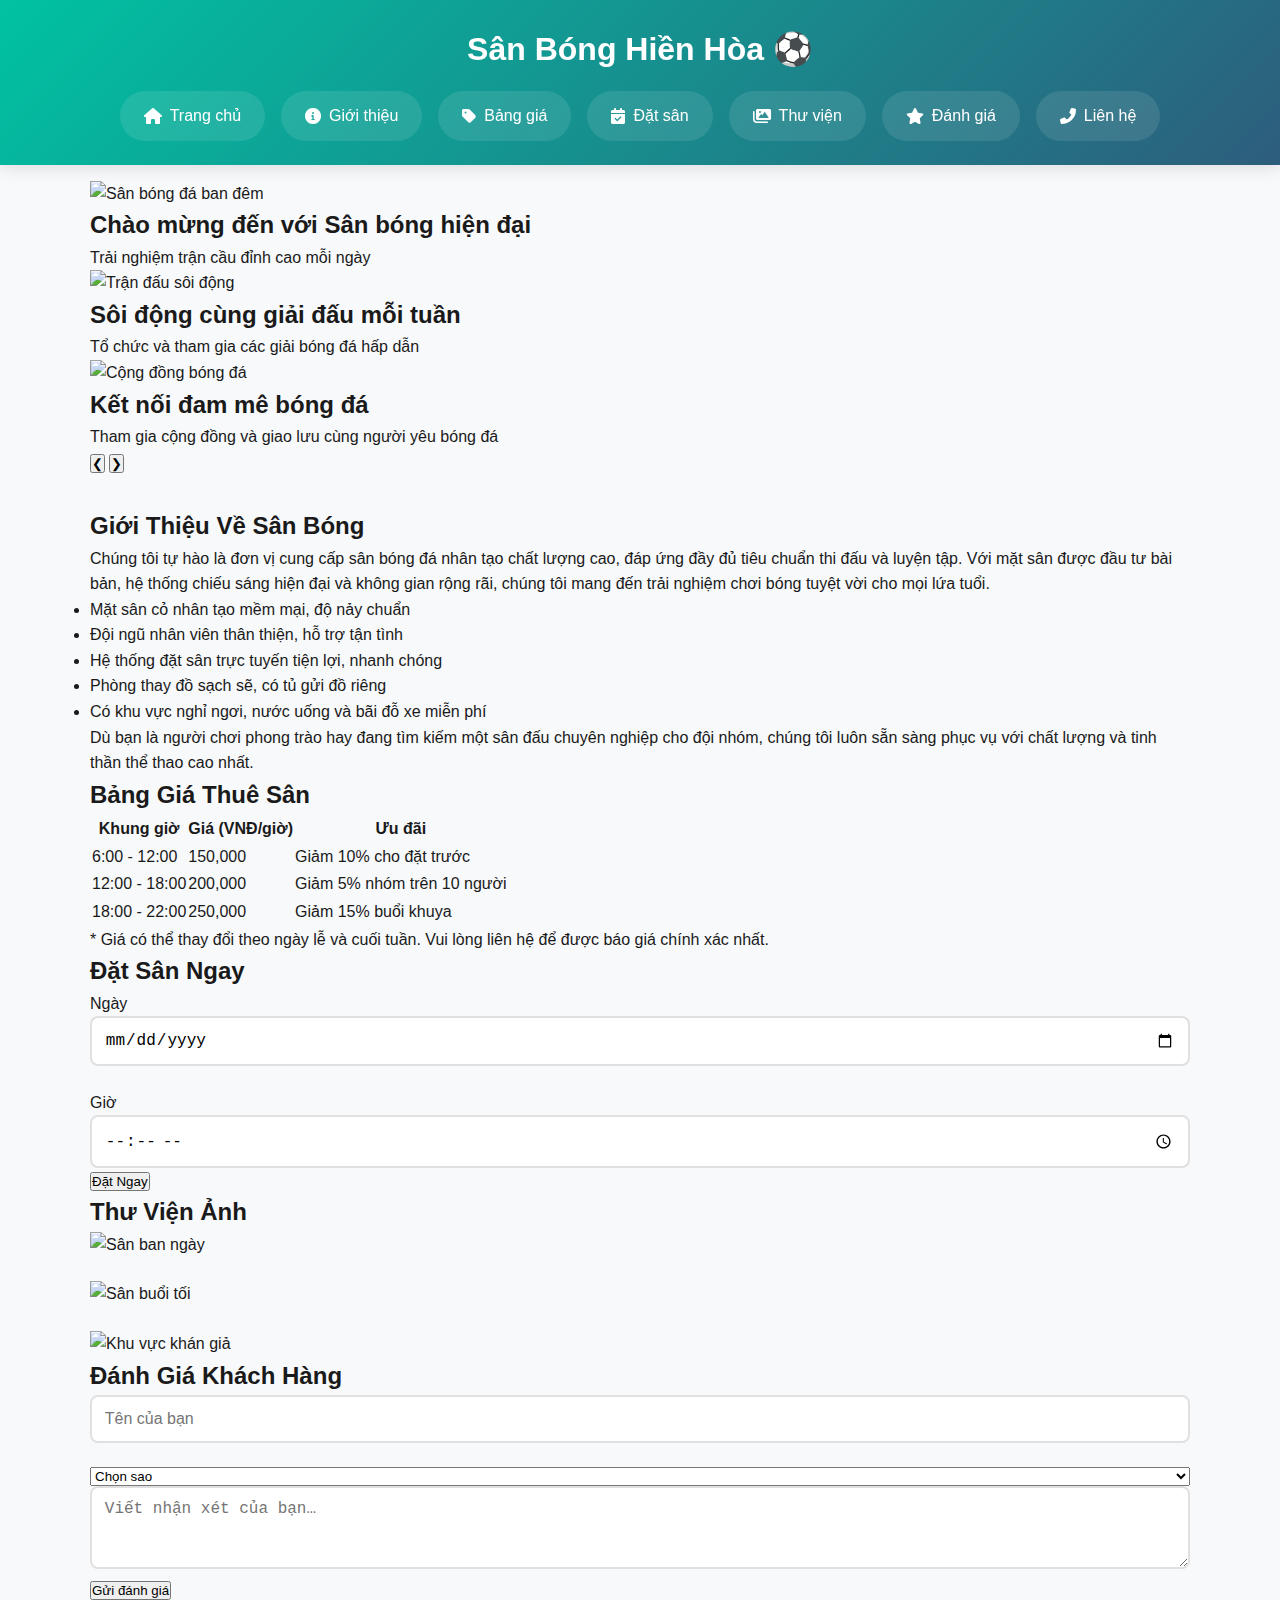
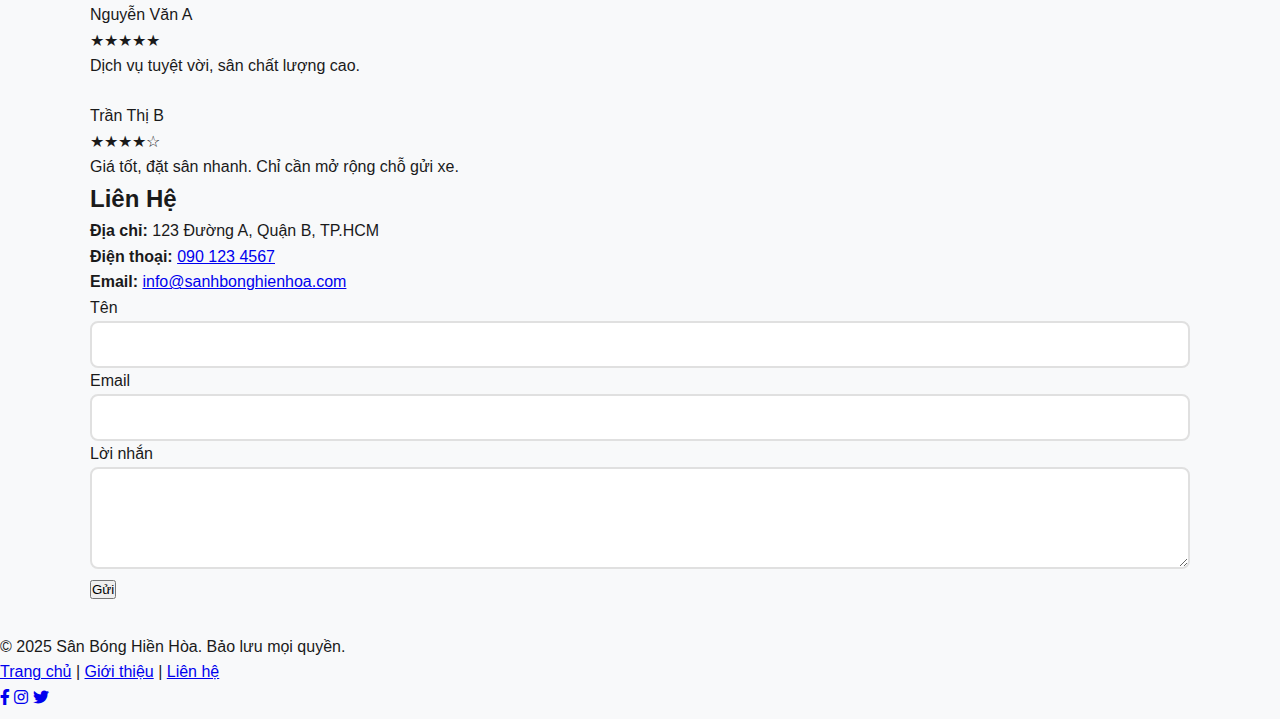
==== index.html @ 739fbe8d "update code" ====
<!DOCTYPE html>
<html lang="vi">
  <head>
    <meta charset="UTF-8" />
    <meta name="viewport" content="width=device-width, initial-scale=1.0" />
    <title>Sân Bóng Hiền Hòa</title>
    <link
      rel="stylesheet"
      href="https://cdnjs.cloudflare.com/ajax/libs/font-awesome/6.0.0/css/all.min.css"
    />
    <link rel="stylesheet" href="./styles.css" />
    <!-- Tailwind CSS CDN -->
    <script src="https://cdn.tailwindcss.com"></script>
  </head>
  <body>
    <header class="header">
      <div class="container-custom">
        <h1>Sân Bóng Hiền Hòa ⚽</h1>
        <nav class="nav">
          <a href="#home"><i class="fas fa-home"></i> Trang chủ</a>
          <a href="#about"><i class="fas fa-info-circle"></i> Giới thiệu</a>
          <a href="#pricing"><i class="fas fa-tag"></i> Bảng giá</a>
          <a href="#booking"><i class="fas fa-calendar-check"></i> Đặt sân</a>
          <a href="#gallery"><i class="fas fa-images"></i> Thư viện</a>
          <a href="#reviews"><i class="fas fa-star"></i> Đánh giá</a>
          <a href="#contact"><i class="fas fa-phone-alt"></i> Liên hệ</a>
        </nav>
      </div>
    </header>

    <section
      id="hero-slider"
      class="relative h-72 md:h-96 overflow-hidden rounded-lg"
      style="max-width: 1100px; margin: auto; margin-top: 1rem !important"
    >
      <!-- Danh sách slide -->
      <div
        class="slides-container h-full w-full flex transition-transform duration-500 ease-in-out"
      >
        <!-- Slide 1 -->
        <div class="slide relative min-w-full h-full">
          <img
            src="https://t3.ftcdn.net/jpg/00/78/12/16/360_F_78121633_GZRgzDMeMLD6dgDk1KwDtu6Du0qwUarb.jpg"
            alt="Sân bóng đá ban đêm"
            class="w-full h-full object-cover"
          />
          <div
            class="absolute inset-0 bg-black bg-opacity-50 flex items-center justify-center"
          >
            <div class="text-center text-white px-4">
              <h2 class="text-3xl md:text-5xl font-extrabold mb-2">
                Chào mừng đến với Sân bóng hiện đại
              </h2>
              <p class="text-md md:text-lg">
                Trải nghiệm trận cầu đỉnh cao mỗi ngày
              </p>
            </div>
          </div>
        </div>

        <!-- Slide 2 -->
        <div class="slide relative min-w-full h-full">
          <img
            src="https://t4.ftcdn.net/jpg/03/05/55/69/360_F_305556926_2QKGFHJ0AmtNsexJPjOgXVOOSUpy8g60.jpg"
            alt="Trận đấu sôi động"
            class="w-full h-full object-cover"
          />
          <div
            class="absolute inset-0 bg-black bg-opacity-50 flex items-center justify-center"
          >
            <div class="text-center text-white px-4">
              <h2 class="text-3xl md:text-5xl font-extrabold mb-2">
                Sôi động cùng giải đấu mỗi tuần
              </h2>
              <p class="text-md md:text-lg">
                Tổ chức và tham gia các giải bóng đá hấp dẫn
              </p>
            </div>
          </div>
        </div>

        <!-- Slide 3 -->
        <div class="slide relative min-w-full h-full">
          <img
            src="https://cdn.printnetwork.com/production/assets/themes/5966561450122033bd4456f8/imageLocker/5f175ecbe41d5c65b28737ba/blog/blog-description/1647901378358_soccer_banners.jpeg"
            alt="Cộng đồng bóng đá"
            class="w-full h-full object-cover"
          />
          <div
            class="absolute inset-0 bg-black bg-opacity-50 flex items-center justify-center"
          >
            <div class="text-center text-white px-4">
              <h2 class="text-3xl md:text-5xl font-extrabold mb-2">
                Kết nối đam mê bóng đá
              </h2>
              <p class="text-md md:text-lg">
                Tham gia cộng đồng và giao lưu cùng người yêu bóng đá
              </p>
            </div>
          </div>
        </div>
      </div>

      <!-- Navigation buttons -->
      <button
        class="absolute top-1/2 left-4 transform -translate-y-1/2 text-white text-3xl hover:text-blue-300 transition"
        id="prev-slide"
      >
        ❮
      </button>
      <button
        class="absolute top-1/2 right-4 transform -translate-y-1/2 text-white text-3xl hover:text-blue-300 transition"
        id="next-slide"
      >
        ❯
      </button>

      <!-- Pagination dots -->
      <div
        class="absolute bottom-4 left-1/2 transform -translate-x-1/2 flex space-x-2"
      >
        <div class="dot w-3 h-3 rounded-full bg-white cursor-pointer"></div>
        <div class="dot w-3 h-3 rounded-full bg-white cursor-pointer"></div>
        <div class="dot w-3 h-3 rounded-full bg-white cursor-pointer"></div>
      </div>
    </section>

    <main class="container-custom">
      <section
        id="about"
        class="bg-white shadow-lg rounded-lg p-6 md:p-10 mx-auto my-10"
      >
        <h2
          class="text-3xl md:text-4xl font-bold text-green-600 mb-4 text-center"
        >
          Giới Thiệu Về Sân Bóng
        </h2>
        <p class="text-gray-700 text-lg leading-relaxed text-justify">
          Chúng tôi tự hào là đơn vị cung cấp sân bóng đá nhân tạo chất lượng
          cao, đáp ứng đầy đủ tiêu chuẩn thi đấu và luyện tập. Với mặt sân được
          đầu tư bài bản, hệ thống chiếu sáng hiện đại và không gian rộng rãi,
          chúng tôi mang đến trải nghiệm chơi bóng tuyệt vời cho mọi lứa tuổi.
        </p>
        <ul class="list-disc list-inside text-gray-700 text-lg mt-4 space-y-2">
          <li>Mặt sân cỏ nhân tạo mềm mại, độ nảy chuẩn</li>
          <li>Đội ngũ nhân viên thân thiện, hỗ trợ tận tình</li>
          <li>Hệ thống đặt sân trực tuyến tiện lợi, nhanh chóng</li>
          <li>Phòng thay đồ sạch sẽ, có tủ gửi đồ riêng</li>
          <li>Có khu vực nghỉ ngơi, nước uống và bãi đỗ xe miễn phí</li>
        </ul>
        <p class="text-gray-700 text-lg mt-4 leading-relaxed text-justify">
          Dù bạn là người chơi phong trào hay đang tìm kiếm một sân đấu chuyên
          nghiệp cho đội nhóm, chúng tôi luôn sẵn sàng phục vụ với chất lượng và
          tinh thần thể thao cao nhất.
        </p>
      </section>

      <section
        id="pricing"
        class="bg-white shadow-lg rounded-lg p-6 md:p-10 mx-auto my-10"
      >
        <h2
          class="text-3xl md:text-4xl font-bold text-blue-600 mb-6 text-center"
        >
          Bảng Giá Thuê Sân
        </h2>
        <div class="overflow-x-auto">
          <table
            class="min-w-full table-auto border border-gray-200 rounded-lg"
          >
            <thead>
              <tr class="bg-blue-100 text-blue-800 text-lg">
                <th class="px-4 py-3 border-b border-gray-200 text-left">
                  Khung giờ
                </th>
                <th class="px-4 py-3 border-b border-gray-200 text-left">
                  Giá (VNĐ/giờ)
                </th>
                <th class="px-4 py-3 border-b border-gray-200 text-left">
                  Ưu đãi
                </th>
              </tr>
            </thead>
            <tbody class="text-gray-700 text-md">
              <tr class="hover:bg-gray-50">
                <td class="px-4 py-3 border-b">6:00 - 12:00</td>
                <td class="px-4 py-3 border-b">150,000</td>
                <td class="px-4 py-3 border-b">Giảm 10% cho đặt trước</td>
              </tr>
              <tr class="hover:bg-gray-50">
                <td class="px-4 py-3 border-b">12:00 - 18:00</td>
                <td class="px-4 py-3 border-b">200,000</td>
                <td class="px-4 py-3 border-b">Giảm 5% nhóm trên 10 người</td>
              </tr>
              <tr class="hover:bg-gray-50">
                <td class="px-4 py-3 border-b">18:00 - 22:00</td>
                <td class="px-4 py-3 border-b">250,000</td>
                <td class="px-4 py-3 border-b">Giảm 15% buổi khuya</td>
              </tr>
            </tbody>
          </table>
        </div>
        <p class="text-sm text-gray-500 mt-4 text-center">
          * Giá có thể thay đổi theo ngày lễ và cuối tuần. Vui lòng liên hệ để
          được báo giá chính xác nhất.
        </p>
      </section>

      <section
        id="booking"
        class="bg-white shadow-lg rounded-lg p-6 md:p-10 mx-auto my-10"
      >
        <h2
          class="text-3xl md:text-4xl font-bold text-green-600 mb-6 text-center"
        >
          Đặt Sân Ngay
        </h2>
        <form id="bookingForm" class="space-y-6">
          <div class="grid grid-cols-1 md:grid-cols-2 gap-6">
            <div>
              <label class="block text-gray-700 font-medium mb-2">Ngày</label>
              <input
                type="date"
                required
                class="w-full px-4 py-2 border border-gray-300 rounded-lg focus:outline-none focus:ring-2 focus:ring-green-400"
              />
            </div>
            <div>
              <label class="block text-gray-700 font-medium mb-2">Giờ</label>
              <input
                type="time"
                required
                class="w-full px-4 py-2 border border-gray-300 rounded-lg focus:outline-none focus:ring-2 focus:ring-green-400"
              />
            </div>
          </div>
          <div class="text-center">
            <button
              type="submit"
              class="bg-green-600 hover:bg-green-700 text-white font-semibold py-3 px-6 rounded-lg transition duration-300"
            >
              Đặt Ngay
            </button>
          </div>
        </form>
      </section>

      <section
        id="gallery"
        class="bg-white shadow-lg rounded-lg p-6 md:p-10 mx-auto my-10"
      >
        <h2
          class="text-3xl md:text-4xl font-bold text-green-600 mb-8 text-center"
        >
          Thư Viện Ảnh
        </h2>
        <div class="grid grid-cols-1 sm:grid-cols-2 md:grid-cols-3 gap-6">
          <div
            class="overflow-hidden rounded-lg shadow-md hover:shadow-xl transition-shadow duration-300"
          >
            <img
              src="https://images.stockcake.com/public/2/a/f/2af7f85b-5f57-4f76-83dc-75e58a7e3e7e_large/intense-soccer-play-stockcake.jpg"
              alt="Sân ban ngày"
              class="w-full h-64 object-cover hover:scale-105 transition-transform duration-300"
            />
          </div>
          <div
            class="overflow-hidden rounded-lg shadow-md hover:shadow-xl transition-shadow duration-300"
          >
            <img
              src="https://media.istockphoto.com/id/1610631888/photo/kid-playing-soccer-in-local-park.jpg?s=612x612&w=0&k=20&c=z9uQNCEJE4E-l52r9hud0Cn_-vgGXamHP0JKoFhT9yQ="
              alt="Sân buổi tối"
              class="w-full h-64 object-cover hover:scale-105 transition-transform duration-300"
            />
          </div>
          <div
            class="overflow-hidden rounded-lg shadow-md hover:shadow-xl transition-shadow duration-300"
          >
            <img
              src="https://kaptivasportsacademy.com/wp-content/uploads/2018/05/reasons-to-play-soccer.jpeg"
              alt="Khu vực khán giả"
              class="w-full h-64 object-cover hover:scale-105 transition-transform duration-300"
            />
          </div>
        </div>
      </section>

      <section
        id="reviews"
        class="bg-white shadow-lg rounded-lg p-6 md:p-10 mx-auto my-10"
      >
        <h2
          class="text-3xl md:text-4xl font-bold text-green-600 mb-8 text-center"
        >
          Đánh Giá Khách Hàng
        </h2>
        <!-- FORM THÊM ĐÁNH GIÁ MỚI -->
        <form id="newReviewForm" class="space-y-4 mb-6">
          <div class="grid grid-cols-1 md:grid-cols-2 gap-4">
            <input
              type="text"
              id="reviewerName"
              placeholder="Tên của bạn"
              required
              class="w-full px-4 py-2 border border-gray-300 rounded-lg"
            />
            <select
              id="reviewRating"
              required
              class="w-full px-4 py-2 border border-gray-300 rounded-lg"
            >
              <option value="" disabled selected>Chọn sao</option>
              <option value="★★★★★">5 sao</option>
              <option value="★★★★☆">4 sao</option>
              <option value="★★★☆☆">3 sao</option>
              <option value="★★☆☆☆">2 sao</option>
              <option value="★☆☆☆☆">1 sao</option>
            </select>
          </div>
          <textarea
            id="reviewText"
            rows="3"
            placeholder="Viết nhận xét của bạn…"
            required
            class="w-full px-4 py-2 border border-gray-300 rounded-lg"
          ></textarea>
          <button
            type="submit"
            class="bg-green-600 hover:bg-green-700 text-white font-semibold py-2 px-6 rounded-lg"
          >
            Gửi đánh giá
          </button>
        </form>

        <div
          id="reviewsContainer"
          class="grid grid-cols-1 md:grid-cols-2 gap-6"
        >
          <!-- Review 1 -->
          <div
            class="bg-gray-50 p-6 rounded-lg shadow-md hover:shadow-xl transition-shadow duration-300"
          >
            <p class="text-lg font-semibold text-gray-800 mb-2">Nguyễn Văn A</p>
            <p class="text-yellow-400 text-xl mb-2">★★★★★</p>
            <p class="text-gray-700">Dịch vụ tuyệt vời, sân chất lượng cao.</p>
          </div>

          <!-- Review 2 -->
          <div
            class="bg-gray-50 p-6 rounded-lg shadow-md hover:shadow-xl transition-shadow duration-300"
          >
            <p class="text-lg font-semibold text-gray-800 mb-2">Trần Thị B</p>
            <p class="text-yellow-400 text-xl mb-2">★★★★☆</p>
            <p class="text-gray-700">
              Giá tốt, đặt sân nhanh. Chỉ cần mở rộng chỗ gửi xe.
            </p>
          </div>
        </div>
      </section>

      <section
        id="contact"
        class="bg-white shadow-lg rounded-lg p-6 md:p-10 mx-auto my-10"
      >
        <h2
          class="text-3xl md:text-4xl font-bold text-green-600 mb-6 text-center"
        >
          Liên Hệ
        </h2>

        <div class="text-gray-700 mb-8 space-y-2 text-center">
          <p><strong>Địa chỉ:</strong> 123 Đường A, Quận B, TP.HCM</p>
          <p>
            <strong>Điện thoại:</strong>
            <a href="tel:+84901234567" class="text-blue-600 hover:underline"
              >090 123 4567</a
            >
          </p>
          <p>
            <strong>Email:</strong>
            <a
              href="mailto:info@sanhbonghienhoa.com"
              class="text-blue-600 hover:underline"
            >
              info@sanhbonghienhoa.com
            </a>
          </p>
        </div>

        <form id="contactForm" class="space-y-6">
          <div>
            <label class="block text-sm font-medium mb-1">Tên</label>
            <input
              type="text"
              required
              class="w-full px-4 py-2 border border-gray-300 rounded-md focus:outline-none focus:ring-2 focus:ring-green-500"
            />
          </div>

          <div>
            <label class="block text-sm font-medium mb-1">Email</label>
            <input
              type="email"
              required
              class="w-full px-4 py-2 border border-gray-300 rounded-md focus:outline-none focus:ring-2 focus:ring-green-500"
            />
          </div>

          <div>
            <label class="block text-sm font-medium mb-1">Lời nhắn</label>
            <textarea
              rows="4"
              required
              class="w-full px-4 py-2 border border-gray-300 rounded-md focus:outline-none focus:ring-2 focus:ring-green-500"
            ></textarea>
          </div>

          <button
            type="submit"
            class="bg-green-600 text-white px-6 py-2 rounded-md hover:bg-green-700 transition-colors"
          >
            Gửi
          </button>
        </form>
      </section>
    </main>

    <footer class="bg-gray-800 text-white py-8 mt-12">
      <div
        class="max-w-6xl mx-auto px-4 flex flex-col md:flex-row items-center justify-between space-y-4 md:space-y-0"
      >
        <p class="text-sm text-center md:text-left">
          &copy; 2025
          <span class="font-semibold text-green-400">Sân Bóng Hiền Hòa</span>.
          Bảo lưu mọi quyền.
        </p>

        <div class="space-x-4 text-sm">
          <a href="#home" class="hover:text-green-400 transition-colors"
            >Trang chủ</a
          >
          <span class="text-gray-500">|</span>
          <a href="#about" class="hover:text-green-400 transition-colors"
            >Giới thiệu</a
          >
          <span class="text-gray-500">|</span>
          <a href="#contact" class="hover:text-green-400 transition-colors"
            >Liên hệ</a
          >
        </div>

        <div class="flex space-x-4 text-lg">
          <a href="#" class="hover:text-green-400 transition-colors"
            ><i class="fab fa-facebook-f"></i
          ></a>
          <a href="#" class="hover:text-green-400 transition-colors"
            ><i class="fab fa-instagram"></i
          ></a>
          <a href="#" class="hover:text-green-400 transition-colors"
            ><i class="fab fa-twitter"></i
          ></a>
        </div>
      </div>
    </footer>

    <script>
      const cards = document.querySelectorAll(".card");
      const observer = new IntersectionObserver(
        (entries) => {
          entries.forEach((entry) => {
            if (entry.isIntersecting) {
              entry.target.style.opacity = 1;
              entry.target.style.transform = "translateY(0)";
            }
          });
        },
        { threshold: 0.1 }
      );
      cards.forEach((card) => {
        card.style.opacity = 0;
        card.style.transform = "translateY(20px)";
        card.style.transition = "all 0.6s ease-out";
        observer.observe(card);
      });
    </script>

    <script>
      // Xử lý slider
      let currentSlide = 0;
      const slides = document.querySelectorAll(".slide");
      const dots = document.querySelectorAll(".dot");
      const slider = document.querySelector(".slides-container");

      function showSlide(n) {
        slides.forEach((slide, index) => {
          slide.classList.toggle("active", index === n);
        });

        dots.forEach((dot, index) => {
          dot.classList.toggle("bg-blue-500", index === n);
          dot.classList.toggle("bg-white", index !== n);
        });

        slider.style.transform = `translateX(-${n * 100}%)`;
      }

      function nextSlide() {
        currentSlide = (currentSlide + 1) % slides.length;
        showSlide(currentSlide);
      }

      function prevSlide() {
        currentSlide = (currentSlide - 1 + slides.length) % slides.length;
        showSlide(currentSlide);
      }

      // Tự động chuyển slide mỗi 5s
      let autoSlide = setInterval(nextSlide, 5000);

      // Thêm sự kiện click cho nút
      document.getElementById("next-slide").addEventListener("click", () => {
        clearInterval(autoSlide);
        nextSlide();
        autoSlide = setInterval(nextSlide, 5000);
      });

      document.getElementById("prev-slide").addEventListener("click", () => {
        clearInterval(autoSlide);
        prevSlide();
        autoSlide = setInterval(nextSlide, 5000);
      });

      // Thêm sự kiện click cho dots
      dots.forEach((dot, index) => {
        dot.addEventListener("click", () => {
          clearInterval(autoSlide);
          currentSlide = index;
          showSlide(currentSlide);
          autoSlide = setInterval(nextSlide, 5000);
        });
      });

      // Khởi tạo slide đầu tiên
      showSlide(0);
    </script>

    <script>
      document
        .getElementById("newReviewForm")
        .addEventListener("submit", function (e) {
          e.preventDefault();

          // Lấy giá trị từ form
          const name = document.getElementById("reviewerName").value.trim();
          const rating = document.getElementById("reviewRating").value;
          const text = document.getElementById("reviewText").value.trim();

          // Tạo thẻ div mới cho review
          const reviewDiv = document.createElement("div");
          reviewDiv.className =
            "bg-gray-50 p-6 rounded-lg shadow-md hover:shadow-xl transition-shadow duration-300";

          // Lấp HTML cho review
          reviewDiv.innerHTML = `
        <p class="text-lg font-semibold text-gray-800 mb-2">${name}</p>
        <p class="text-yellow-400 text-xl mb-2">${rating}</p>
        <p class="text-gray-700">${text}</p>
      `;

          // Thêm vào đầu container
          const container = document.getElementById("reviewsContainer");
          container.prepend(reviewDiv);

          // Reset form
          this.reset();
        });
    </script>
  </body>
</html>
---- styles.css ----
:root {
  --primary: #00c2a2;
  --secondary: #2d5d7c;
  --accent: #ff6b6b;
  --light: #f8f9fa;
  --dark: #1a1a1a;
}
* {
  box-sizing: border-box;
  margin: 0;
  padding: 0;
}
body {
  font-family: "Segoe UI", sans-serif;
  line-height: 1.6;
  background: var(--light);
  color: var(--dark);
}
.header {
  background: linear-gradient(135deg, var(--primary), var(--secondary));
  color: #fff;
  position: sticky;
  top: 0;
  z-index: 1000;
  box-shadow: 0 4px 15px rgba(0, 0, 0, 0.1);
}
.header .container-custom {
  max-width: 1200px;
  margin: 0 auto;
  padding: 1.5rem 1rem;
  display: flex;
  flex-direction: column;
  align-items: center;
  gap: 1rem;
}
.header h1 {
  font-size: 2rem;
}
.nav {
  display: flex;
  gap: 1rem;
  flex-wrap: wrap;
  justify-content: center;
}
.nav a {
  display: flex;
  align-items: center;
  gap: 0.5rem;
  color: #fff;
  text-decoration: none;
  padding: 0.75rem 1.5rem;
  border-radius: 30px;
  background: rgba(255, 255, 255, 0.1);
  transition: all 0.3s ease;
}
.nav a:hover {
  background: rgba(255, 255, 255, 0.2);
  transform: translateY(-2px);
}
.hero {
  height: 60vh;
  background: linear-gradient(rgba(0, 0, 0, 0.5), rgba(0, 0, 0, 0.5)),
    url("bannerbongda.jpg");
  background-size: cover;
  background-position: center;
  display: flex;
  align-items: center;
  justify-content: center;
  text-align: center;
  color: #fff;
}
.container-custom {
  max-width: 1100px;
  margin: 2rem auto;
}
.card {
  background: #fff;
  border-radius: 15px;
  padding: 2rem;
  margin-bottom: 2rem;
  box-shadow: 0 5px 25px rgba(0, 0, 0, 0.08);
  transition: transform 0.3s ease;
}
.card:hover {
  transform: translateY(-5px);
}
.grid {
  display: grid;
  gap: 1.5rem;
}
.grid.columns-2 {
  grid-template-columns: repeat(2, 1fr);
}
.grid.columns-3 {
  grid-template-columns: repeat(3, 1fr);
}
.price-table {
  width: 100%;
  border-collapse: collapse;
  border-radius: 10px;
  overflow: hidden;
  box-shadow: 0 5px 15px rgba(0, 0, 0, 0.1);
}
.price-table th,
.price-table td {
  padding: 1rem;
  text-align: left;
}
.price-table th {
  background: var(--primary);
  color: #fff;
}
.price-table tr:nth-child(even) {
  background: #f8f9fa;
}
.form-group {
  margin-bottom: 1rem;
}
input,
textarea {
  width: 100%;
  padding: 0.8rem;
  border: 2px solid #e0e0e0;
  border-radius: 8px;
  font-size: 1rem;
  transition: border-color 0.3s ease;
}
input:focus,
textarea:focus {
  border-color: var(--primary);
  outline: none;
}
.btn {
  background: var(--accent);
  color: #fff;
  padding: 0.8rem 2rem;
  border: none;
  border-radius: 30px;
  cursor: pointer;
  font-weight: bold;
  transition: all 0.3s ease;
}
.btn:hover {
  background: #ff5252;
  transform: translateY(-2px);
}
.gallery img {
  width: 100%;
  height: 200px;
  object-fit: cover;
  border-radius: 10px;
  transition: transform 0.3s ease;
}
.gallery img:hover {
  transform: scale(1.05);
}
.footer {
  background: var(--secondary);
  color: #fff;
  text-align: center;
  padding: 2rem 1rem;
}
.footer a {
  color: var(--accent);
  text-decoration: none;
  margin: 0 0.5rem;
}
.social-icons {
  margin-top: 1rem;
}
.social-icons a {
  margin: 0 0.5rem;
  color: #fff;
  font-size: 1.2rem;
}
@media (max-width: 767px) {
  .grid.columns-2,
  .grid.columns-3 {
    grid-template-columns: 1fr;
  }
  .hero {
    height: 40vh;
  }
}
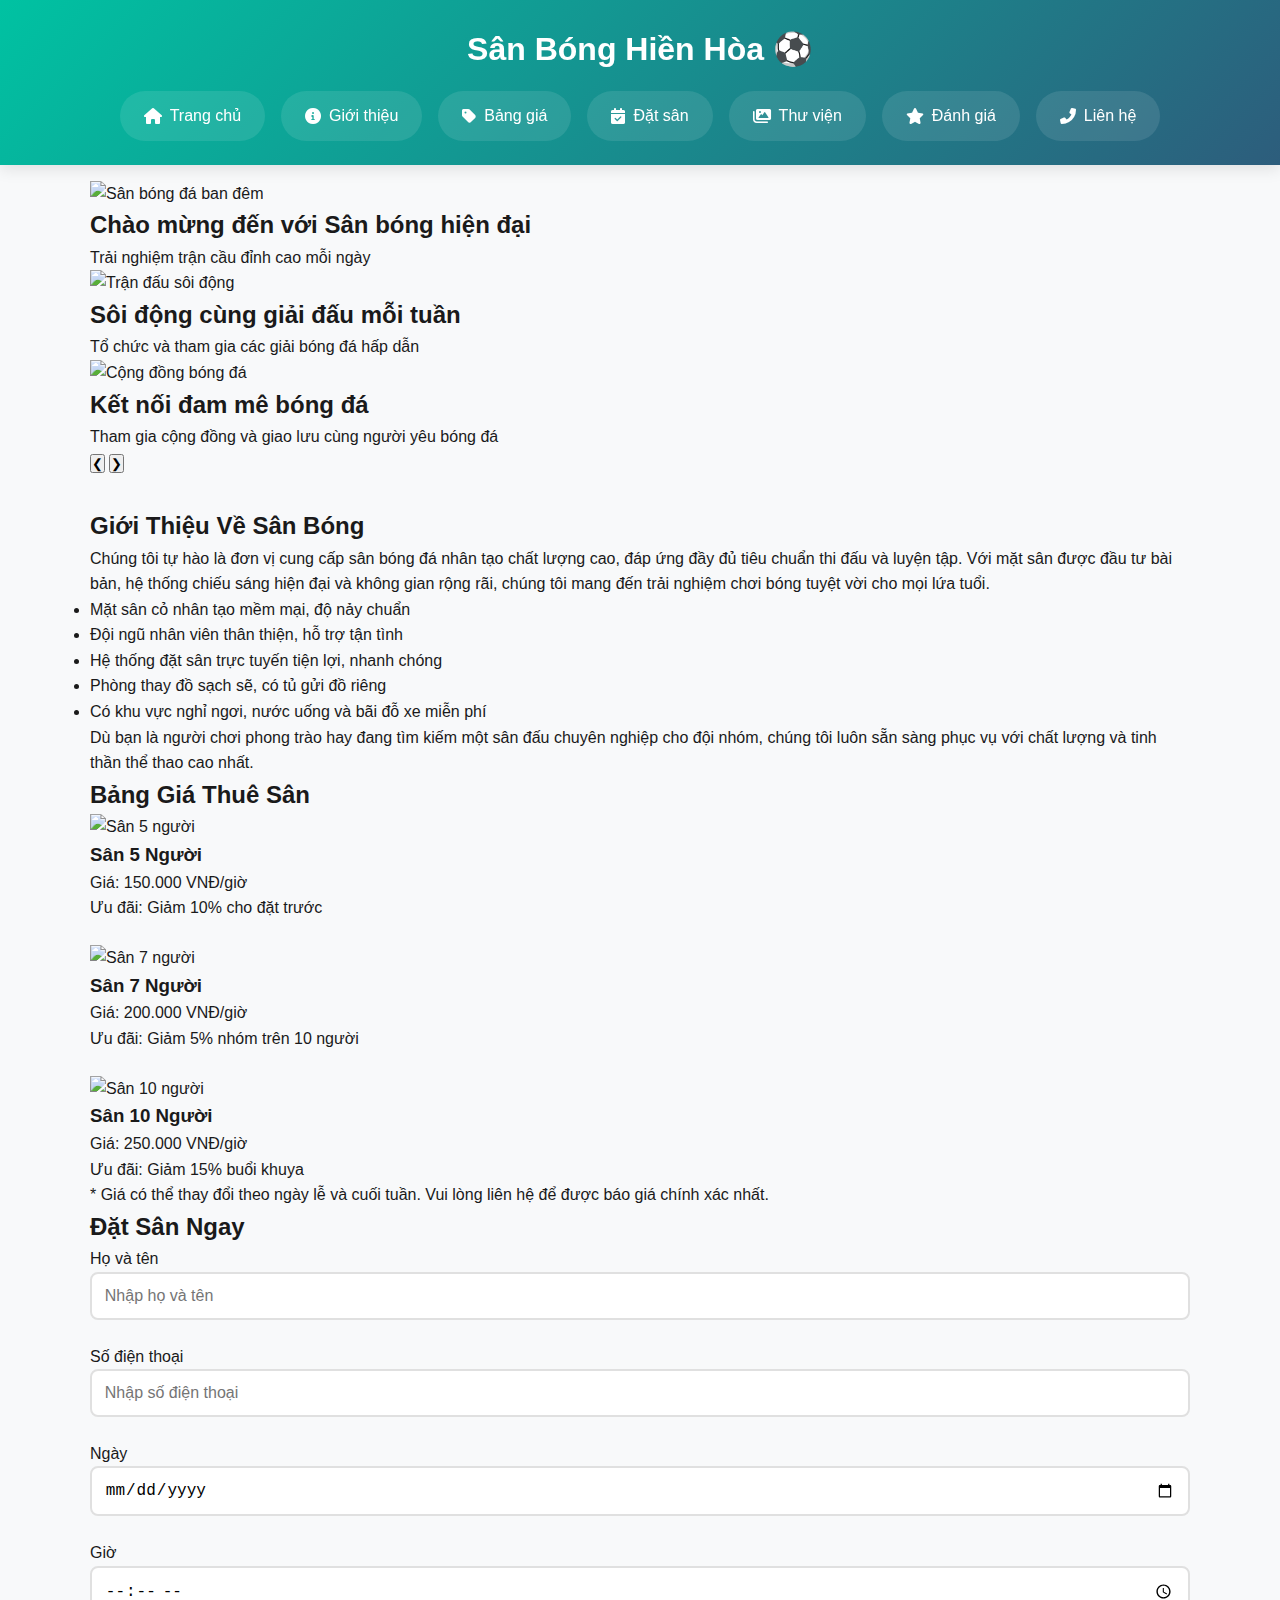
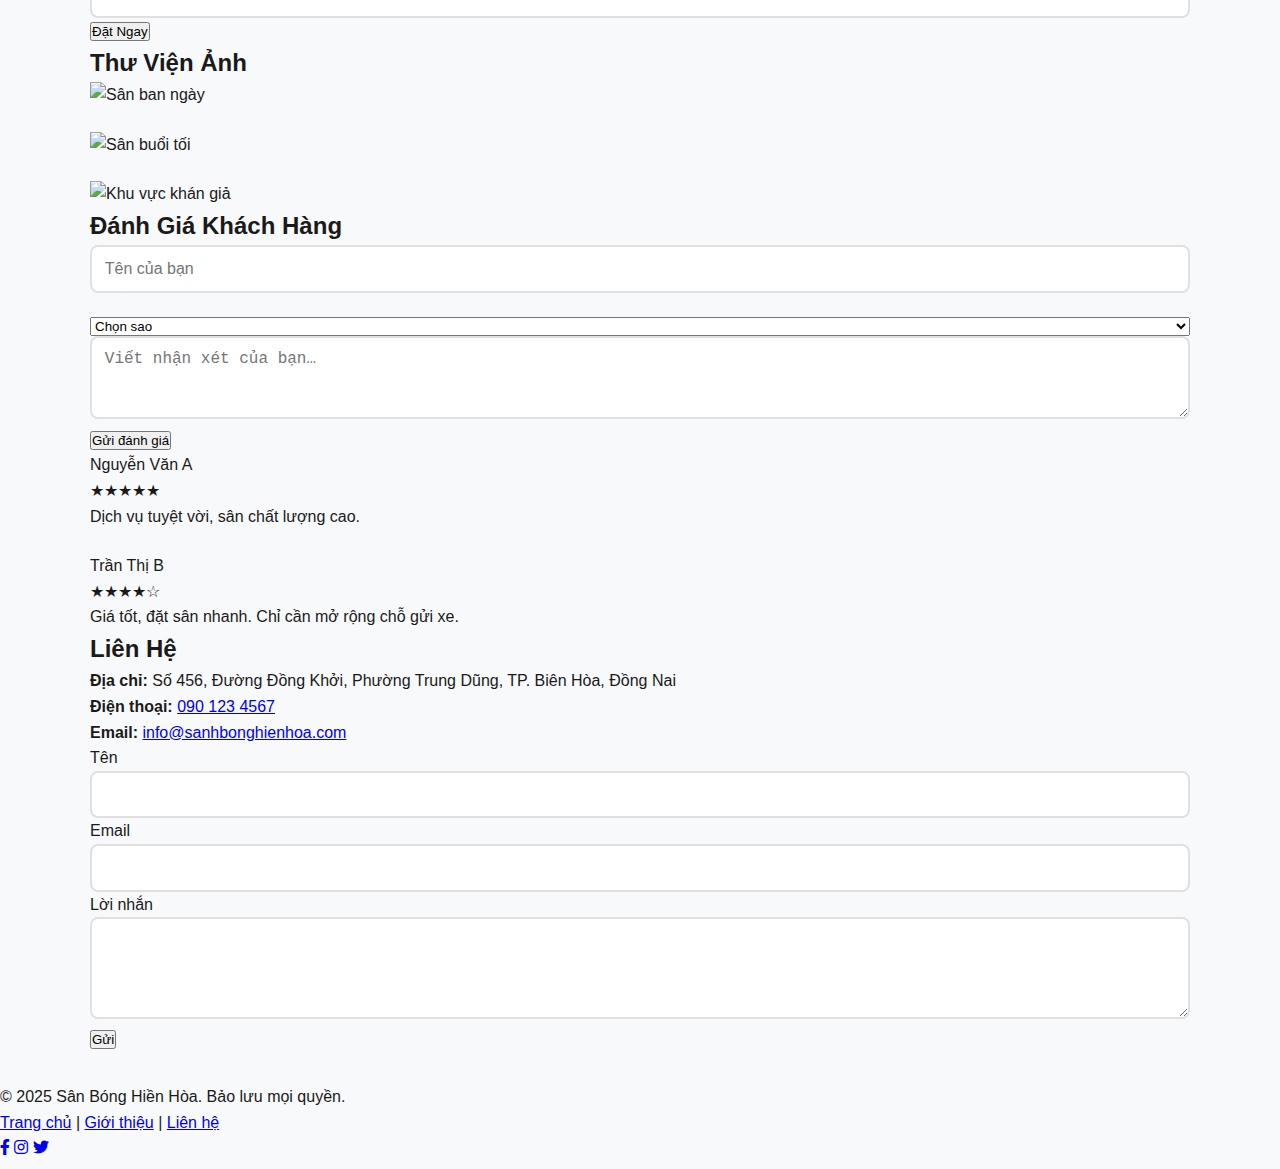
==== commit c41504fa: "update code" ====
--- a/index.html
+++ b/index.html
@@ -12,7 +12,7 @@
     <!-- Tailwind CSS CDN -->
     <script src="https://cdn.tailwindcss.com"></script>
   </head>
-  <body>
+  <body id="home">
     <header class="header">
       <div class="container-custom">
         <h1>Sân Bóng Hiền Hòa ⚽</h1>
@@ -160,47 +160,74 @@
         class="bg-white shadow-lg rounded-lg p-6 md:p-10 mx-auto my-10"
       >
         <h2
-          class="text-3xl md:text-4xl font-bold text-blue-600 mb-6 text-center"
+          class="text-3xl md:text-4xl font-bold text-blue-600 mb-8 text-center"
         >
           Bảng Giá Thuê Sân
         </h2>
-        <div class="overflow-x-auto">
-          <table
-            class="min-w-full table-auto border border-gray-200 rounded-lg"
-          >
-            <thead>
-              <tr class="bg-blue-100 text-blue-800 text-lg">
-                <th class="px-4 py-3 border-b border-gray-200 text-left">
-                  Khung giờ
-                </th>
-                <th class="px-4 py-3 border-b border-gray-200 text-left">
-                  Giá (VNĐ/giờ)
-                </th>
-                <th class="px-4 py-3 border-b border-gray-200 text-left">
-                  Ưu đãi
-                </th>
-              </tr>
-            </thead>
-            <tbody class="text-gray-700 text-md">
-              <tr class="hover:bg-gray-50">
-                <td class="px-4 py-3 border-b">6:00 - 12:00</td>
-                <td class="px-4 py-3 border-b">150,000</td>
-                <td class="px-4 py-3 border-b">Giảm 10% cho đặt trước</td>
-              </tr>
-              <tr class="hover:bg-gray-50">
-                <td class="px-4 py-3 border-b">12:00 - 18:00</td>
-                <td class="px-4 py-3 border-b">200,000</td>
-                <td class="px-4 py-3 border-b">Giảm 5% nhóm trên 10 người</td>
-              </tr>
-              <tr class="hover:bg-gray-50">
-                <td class="px-4 py-3 border-b">18:00 - 22:00</td>
-                <td class="px-4 py-3 border-b">250,000</td>
-                <td class="px-4 py-3 border-b">Giảm 15% buổi khuya</td>
-              </tr>
-            </tbody>
-          </table>
-        </div>
-        <p class="text-sm text-gray-500 mt-4 text-center">
+        <div class="grid grid-cols-1 sm:grid-cols-2 md:grid-cols-3 gap-6">
+          <!-- Sân 5 người -->
+          <div
+            class="bg-gray-50 rounded-lg overflow-hidden shadow-md hover:shadow-xl transition-shadow duration-300"
+          >
+            <img
+              src="https://www.sanbongro.com.vn/uploads/supply/2019/01/07/thi_cong_san_bong_da_mini_5_nguoi_tiet_kiem.jpg"
+              alt="Sân 5 người"
+              class="w-full h-48 object-cover"
+            />
+            <div class="p-4">
+              <h3 class="text-2xl font-semibold text-gray-800 mb-2">
+                Sân 5 Người
+              </h3>
+              <p class="text-lg text-gray-700 mb-1">
+                Giá: <span class="font-bold">150.000 VNĐ/giờ</span>
+              </p>
+              <p class="text-sm text-gray-600">
+                Ưu đãi: Giảm 10% cho đặt trước
+              </p>
+            </div>
+          </div>
+          <!-- Sân 7 người -->
+          <div
+            class="bg-gray-50 rounded-lg overflow-hidden shadow-md hover:shadow-xl transition-shadow duration-300"
+          >
+            <img
+              src="https://sonsanepoxy.vn/wp-content/uploads/2023/08/kich-thuoc-san-bong-da-1.jpg"
+              alt="Sân 7 người"
+              class="w-full h-48 object-cover"
+            />
+            <div class="p-4">
+              <h3 class="text-2xl font-semibold text-gray-800 mb-2">
+                Sân 7 Người
+              </h3>
+              <p class="text-lg text-gray-700 mb-1">
+                Giá: <span class="font-bold">200.000 VNĐ/giờ</span>
+              </p>
+              <p class="text-sm text-gray-600">
+                Ưu đãi: Giảm 5% nhóm trên 10 người
+              </p>
+            </div>
+          </div>
+          <!-- Sân 10 người -->
+          <div
+            class="bg-gray-50 rounded-lg overflow-hidden shadow-md hover:shadow-xl transition-shadow duration-300"
+          >
+            <img
+              src="https://bizweb.dktcdn.net/100/017/070/files/kich-thuoc-san-bong-da-1-jpeg.jpg?v=1671246300021"
+              alt="Sân 10 người"
+              class="w-full h-48 object-cover"
+            />
+            <div class="p-4">
+              <h3 class="text-2xl font-semibold text-gray-800 mb-2">
+                Sân 10 Người
+              </h3>
+              <p class="text-lg text-gray-700 mb-1">
+                Giá: <span class="font-bold">250.000 VNĐ/giờ</span>
+              </p>
+              <p class="text-sm text-gray-600">Ưu đãi: Giảm 15% buổi khuya</p>
+            </div>
+          </div>
+        </div>
+        <p class="text-sm text-gray-500 mt-6 text-center">
           * Giá có thể thay đổi theo ngày lễ và cuối tuần. Vui lòng liên hệ để
           được báo giá chính xác nhất.
         </p>
@@ -217,18 +244,55 @@
         </h2>
         <form id="bookingForm" class="space-y-6">
           <div class="grid grid-cols-1 md:grid-cols-2 gap-6">
+            <!-- Họ tên người đặt -->
+            <div>
+              <label class="block text-gray-700 font-medium mb-2"
+                >Họ và tên</label
+              >
+              <input
+                type="text"
+                id="bookerName"
+                name="bookerName"
+                placeholder="Nhập họ và tên"
+                required
+                class="w-full px-4 py-2 border border-gray-300 rounded-lg focus:outline-none focus:ring-2 focus:ring-green-400"
+              />
+            </div>
+
+            <!-- Số điện thoại người đặt -->
+            <div>
+              <label class="block text-gray-700 font-medium mb-2"
+                >Số điện thoại</label
+              >
+              <input
+                type="tel"
+                id="bookerPhone"
+                name="bookerPhone"
+                placeholder="Nhập số điện thoại"
+                required
+                class="w-full px-4 py-2 border border-gray-300 rounded-lg focus:outline-none focus:ring-2 focus:ring-green-400"
+              />
+            </div>
+
+            <!-- Ngày đặt -->
             <div>
               <label class="block text-gray-700 font-medium mb-2">Ngày</label>
               <input
                 type="date"
+                id="bookingDate"
+                name="bookingDate"
                 required
                 class="w-full px-4 py-2 border border-gray-300 rounded-lg focus:outline-none focus:ring-2 focus:ring-green-400"
               />
             </div>
+
+            <!-- Giờ đặt -->
             <div>
               <label class="block text-gray-700 font-medium mb-2">Giờ</label>
               <input
                 type="time"
+                id="bookingTime"
+                name="bookingTime"
                 required
                 class="w-full px-4 py-2 border border-gray-300 rounded-lg focus:outline-none focus:ring-2 focus:ring-green-400"
               />
@@ -369,7 +433,10 @@
         </h2>
 
         <div class="text-gray-700 mb-8 space-y-2 text-center">
-          <p><strong>Địa chỉ:</strong> 123 Đường A, Quận B, TP.HCM</p>
+          <p>
+            <strong>Địa chỉ:</strong> Số 456, Đường Đồng Khởi, Phường Trung
+            Dũng, TP. Biên Hòa, Đồng Nai
+          </p>
           <p>
             <strong>Điện thoại:</strong>
             <a href="tel:+84901234567" class="text-blue-600 hover:underline"
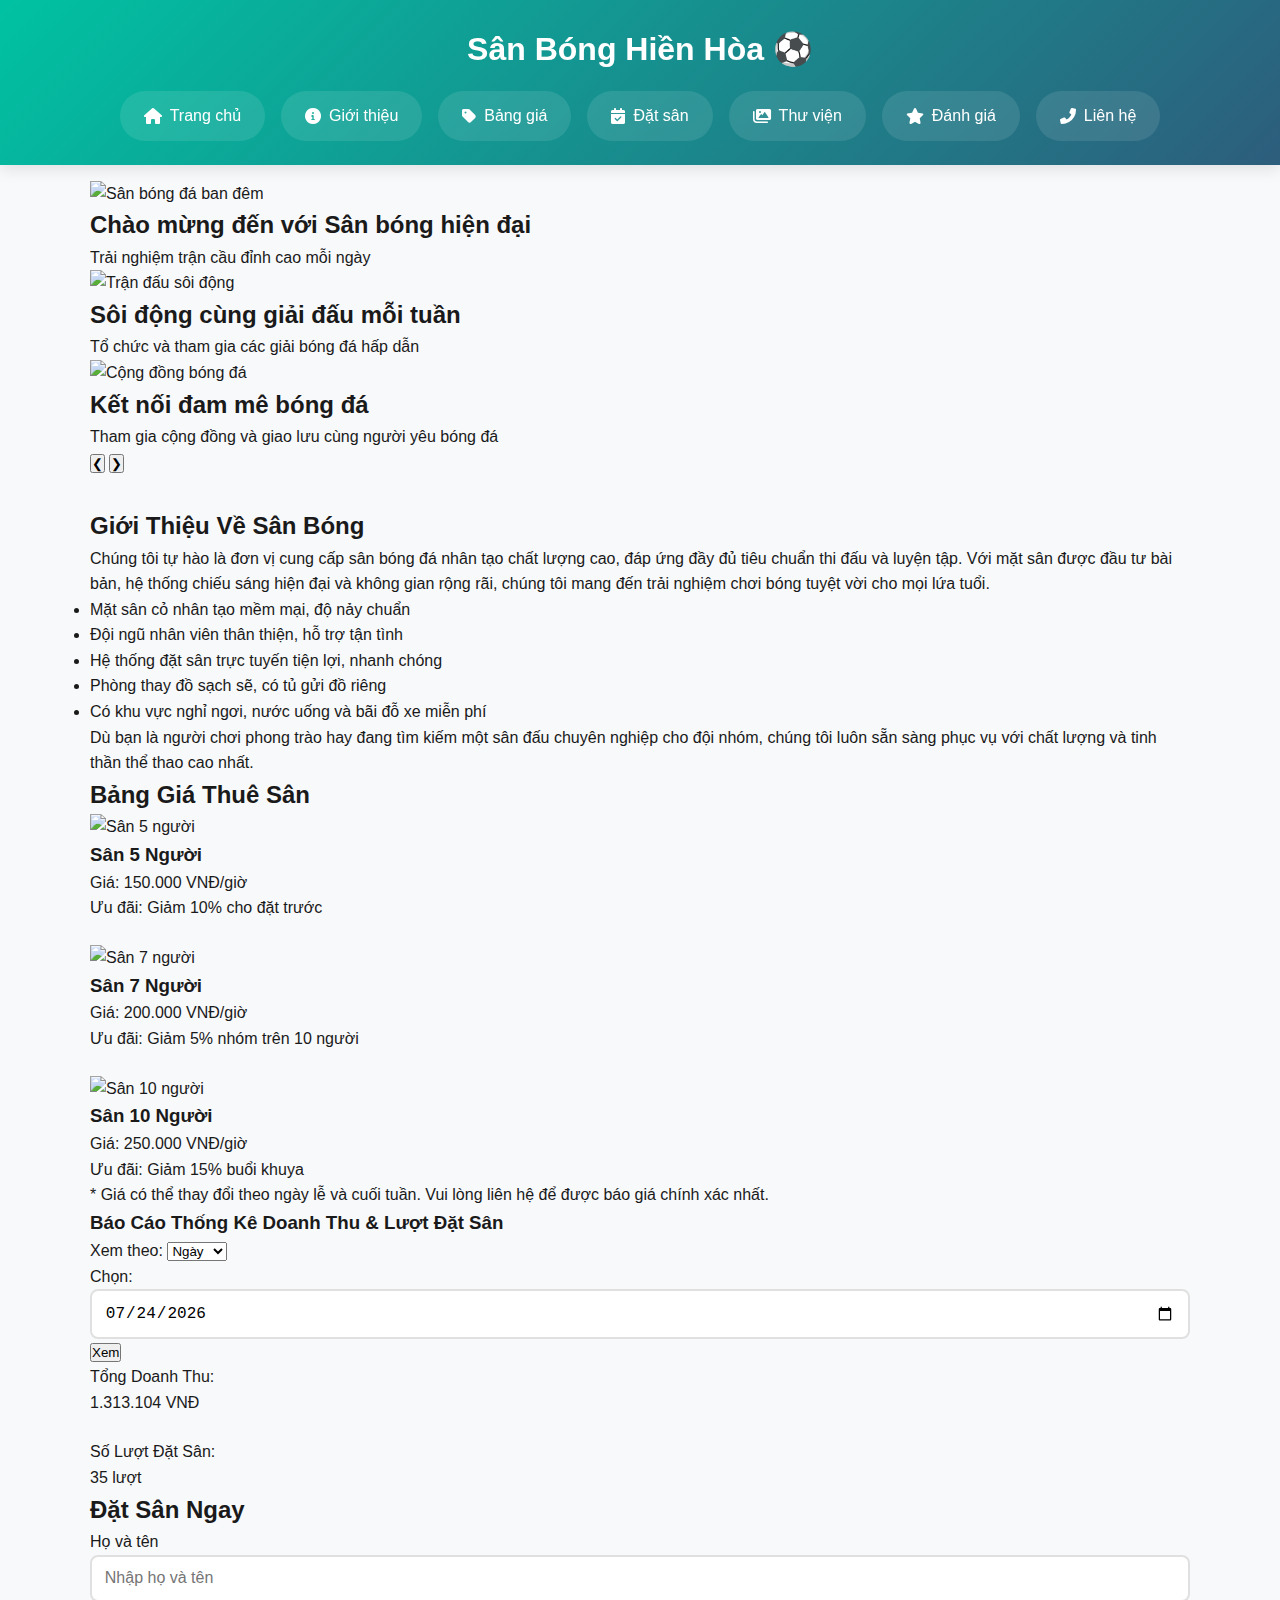
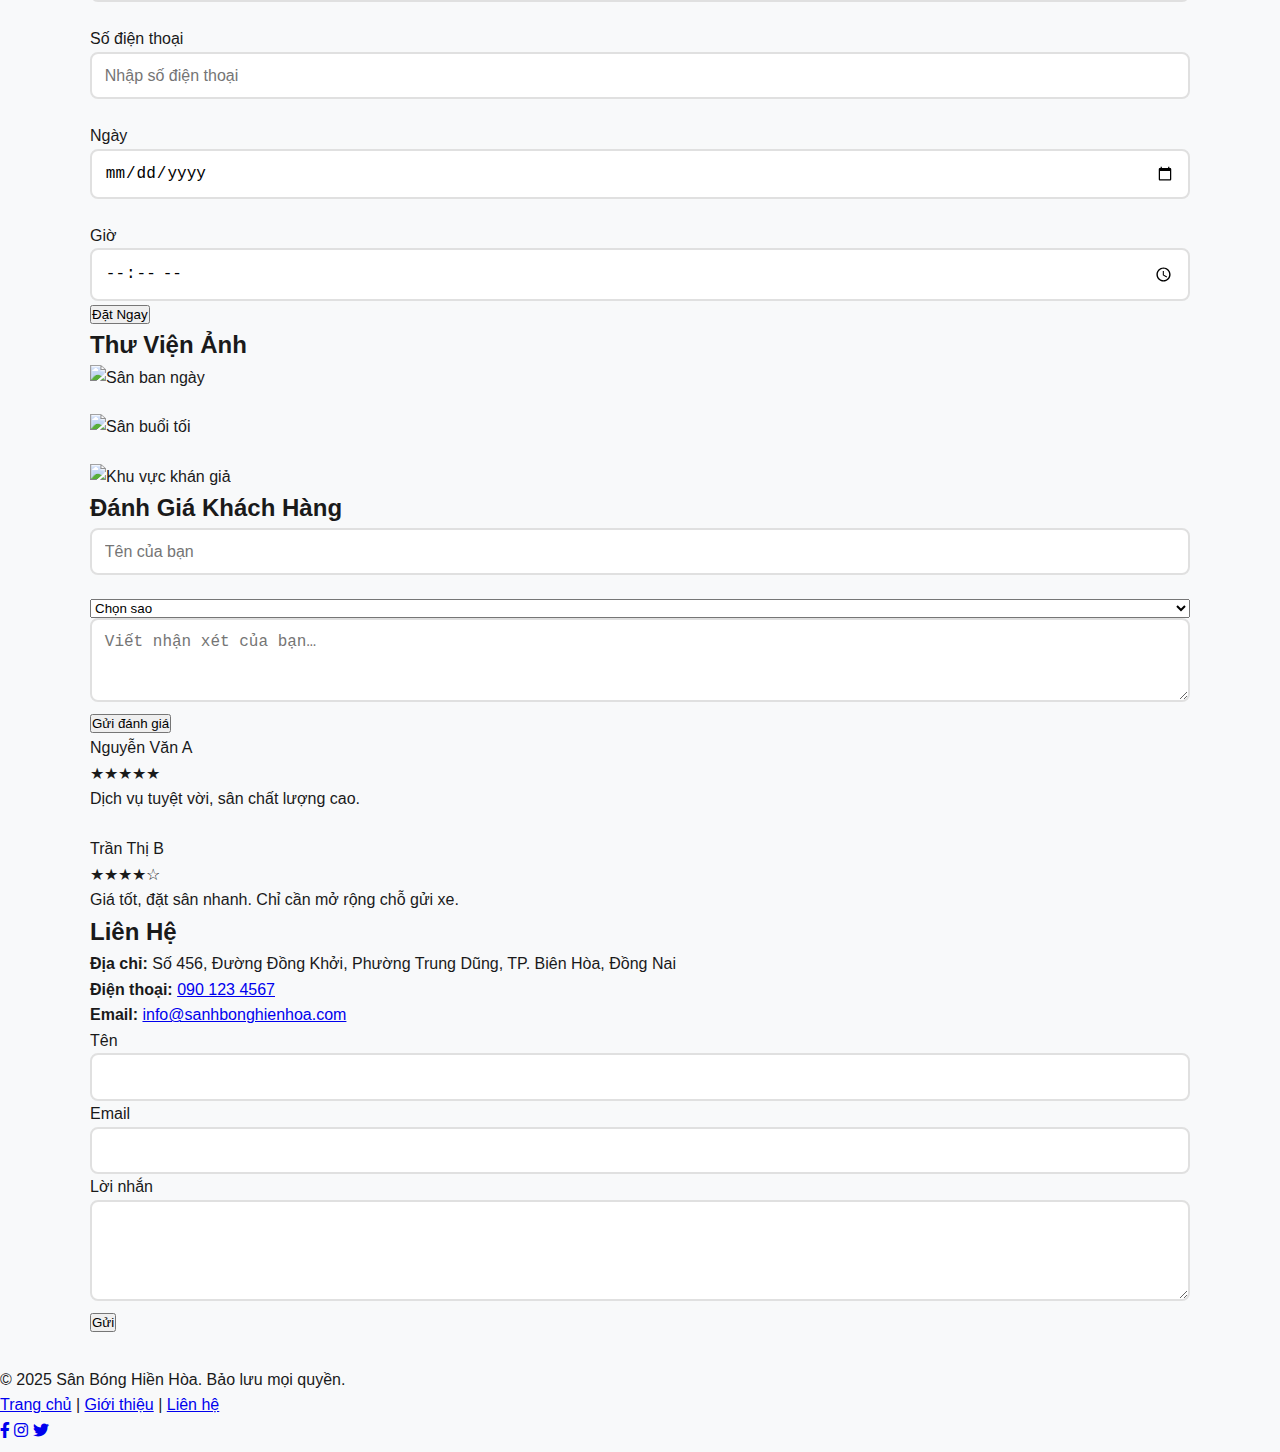
==== commit e7c292ae: "update code" ====
--- a/index.html
+++ b/index.html
@@ -233,6 +233,142 @@
         </p>
       </section>
 
+      <!-- Thêm UI Báo Cáo Thống Kê -->
+      <div class="mt-10 bg-white rounded-lg shadow-lg p-6 md:p-8">
+        <h3 class="text-2xl font-bold text-gray-800 mb-4 text-center">
+          Báo Cáo Thống Kê Doanh Thu & Lượt Đặt Sân
+        </h3>
+        <div
+          class="flex flex-col md:flex-row items-center justify-between space-y-4 md:space-y-0 md:space-x-4"
+        >
+          <!-- Chọn loại báo cáo -->
+          <div class="flex items-center space-x-2">
+            <label for="reportType" class="font-medium text-gray-700"
+              >Xem theo:</label
+            >
+            <select
+              id="reportType"
+              class="px-4 py-2 border rounded-lg focus:outline-none focus:ring-2 focus:ring-blue-400"
+            >
+              <option value="day">Ngày</option>
+              <option value="month">Tháng</option>
+            </select>
+          </div>
+
+          <!-- Chọn ngày / tháng -->
+          <div id="datePickerContainer" class="flex items-center space-x-2">
+            <label for="reportDate" class="font-medium text-gray-700"
+              >Chọn:</label
+            >
+            <input
+              type="date"
+              id="reportDate"
+              class="px-4 py-2 border rounded-lg focus:outline-none focus:ring-2 focus:ring-blue-400"
+            />
+            <input
+              type="month"
+              id="reportMonth"
+              class="px-4 py-2 border rounded-lg focus:outline-none focus:ring-2 focus:ring-blue-400 hidden"
+            />
+          </div>
+
+          <!-- Nút xem báo cáo -->
+          <button
+            id="viewReport"
+            class="bg-blue-600 hover:bg-blue-700 text-white font-semibold px-6 py-2 rounded-lg transition"
+          >
+            Xem
+          </button>
+        </div>
+
+        <!-- Kết quả báo cáo -->
+        <div
+          id="reportResult"
+          class="mt-6 grid grid-cols-1 md:grid-cols-2 gap-6"
+        >
+          <div class="bg-gray-50 p-4 rounded-lg shadow-inner">
+            <p class="text-gray-600">Tổng Doanh Thu:</p>
+            <p id="totalRevenue" class="text-3xl font-bold text-green-600">
+              0 VNĐ
+            </p>
+          </div>
+          <div class="bg-gray-50 p-4 rounded-lg shadow-inner">
+            <p class="text-gray-600">Số Lượt Đặt Sân:</p>
+            <p id="totalBookings" class="text-3xl font-bold text-blue-600">
+              0 lượt
+            </p>
+          </div>
+        </div>
+      </div>
+
+      <!-- Improved Payment Modal -->
+      <div
+        id="paymentModal"
+        class="fixed inset-0 z-50 hidden items-center justify-center bg-black bg-opacity-50 backdrop-blur-sm"
+        style="
+          z-index: 9999999999999999999;
+          display: flex;
+          justify-content: center;
+          align-items: center;
+        "
+      >
+        <div
+          class="bg-white rounded-2xl shadow-2xl w-11/12 max-w-lg p-8 relative"
+        >
+          <!-- Close Button -->
+          <button
+            id="closeModal"
+            class="absolute top-4 right-4 text-gray-500 hover:text-gray-800"
+          >
+            <i class="fas fa-times text-xl"></i>
+          </button>
+
+          <h3 class="text-2xl font-bold text-gray-800 mb-6 text-center">
+            Chọn phương thức thanh toán
+          </h3>
+
+          <!-- Payment Options -->
+          <div id="paymentOptions" class="grid grid-cols-1 gap-4">
+            <button
+              data-method="cod"
+              class="payment-option flex items-center space-x-3 p-4 border border-gray-200 rounded-lg hover:shadow-lg transition"
+            >
+              <i class="fas fa-money-bill-wave text-2xl text-green-500"></i>
+              <span class="text-lg font-medium">Trực tiếp tại quán</span>
+            </button>
+
+            <button
+              data-method="bank"
+              class="payment-option flex items-center space-x-3 p-4 border border-gray-200 rounded-lg hover:shadow-lg transition"
+            >
+              <i class="fas fa-university text-2xl text-blue-500"></i>
+              <span class="text-lg font-medium">Chuyển khoản</span>
+            </button>
+
+            <button
+              data-method="online"
+              class="payment-option flex items-center space-x-3 p-4 border border-gray-200 rounded-lg hover:shadow-lg transition"
+            >
+              <i class="fas fa-wallet text-2xl text-purple-500"></i>
+              <span class="text-lg font-medium"
+                >Thanh toán online (VNPay, Momo...)</span
+              >
+            </button>
+          </div>
+
+          <!-- Confirm Button -->
+          <div class="mt-6 text-center">
+            <button
+              id="confirmPaymentBtn"
+              disabled
+              class="bg-gray-300 cursor-not-allowed text-white font-semibold px-6 py-2 rounded-lg"
+            >
+              Xác nhận
+            </button>
+          </div>
+        </div>
+      </div>
+
       <section
         id="booking"
         class="bg-white shadow-lg rounded-lg p-6 md:p-10 mx-auto my-10"
@@ -341,7 +477,7 @@
             class="overflow-hidden rounded-lg shadow-md hover:shadow-xl transition-shadow duration-300"
           >
             <img
-              src="https://kaptivasportsacademy.com/wp-content/uploads/2018/05/reasons-to-play-soccer.jpeg"
+              src="https://pos.nvncdn.com/b0b717-26181/art/artCT/20240812_nXBF9i5e.jpg"
               alt="Khu vực khán giả"
               class="w-full h-64 object-cover hover:scale-105 transition-transform duration-300"
             />
@@ -642,5 +778,197 @@
           this.reset();
         });
     </script>
+
+    <script>
+      // Lấy tham chiếu đến các input và select
+      const typeSelect = document.getElementById("reportType");
+      const dateInput = document.getElementById("reportDate");
+      const monthInput = document.getElementById("reportMonth");
+      const totalRevenueEl = document.getElementById("totalRevenue");
+      const totalBookingsEl = document.getElementById("totalBookings");
+
+      // Khởi tạo giá trị mặc định cho date và month
+      const now = new Date();
+      dateInput.value = now.toISOString().split("T")[0]; // YYYY-MM-DD
+      monthInput.value = now.toISOString().slice(0, 7); // YYYY-MM
+
+      // Hàm sinh và hiển thị báo cáo
+      function generateReport() {
+        const type = typeSelect.value;
+        const label = type === "day" ? dateInput.value : monthInput.value;
+
+        // Sinh dữ liệu ảo
+        const fakeRevenue = Math.floor(Math.random() * 1_500_001) + 500_000;
+        const fakeBookings = Math.floor(Math.random() * 46) + 5;
+
+        // Hiển thị lên UI
+        totalRevenueEl.textContent =
+          fakeRevenue.toLocaleString("vi-VN") + " VNĐ";
+        totalBookingsEl.textContent = fakeBookings + " lượt";
+        console.log(`Báo cáo theo ${type}: ${label}`);
+      }
+
+      // Toggle hiển thị date/month picker
+      typeSelect.addEventListener("change", () => {
+        if (typeSelect.value === "day") {
+          dateInput.classList.remove("hidden");
+          monthInput.classList.add("hidden");
+        } else {
+          monthInput.classList.remove("hidden");
+          dateInput.classList.add("hidden");
+        }
+        // Cập nhật lại báo cáo mỗi khi user đổi loại xem
+        generateReport();
+      });
+
+      // Khi bấm nút “Xem”
+      document.getElementById("viewReport").addEventListener("click", () => {
+        if (!(dateInput.value || monthInput.value)) {
+          alert("Vui lòng chọn ngày hoặc tháng trước khi xem báo cáo.");
+          return;
+        }
+        generateReport();
+      });
+
+      // -------- GỌI NGAY KHI TRANG LOAD --------
+      window.addEventListener("DOMContentLoaded", () => {
+        // Ẩn/hiện đúng ô date/month theo mặc định
+        if (typeSelect.value === "day") {
+          dateInput.classList.remove("hidden");
+          monthInput.classList.add("hidden");
+        } else {
+          monthInput.classList.remove("hidden");
+          dateInput.classList.add("hidden");
+        }
+        // Sinh báo cáo ngay
+        generateReport();
+      });
+    </script>
+
+    <!-- JavaScript for Modal Behavior -->
+    <script>
+      const bookingForm = document.getElementById("bookingForm");
+      const paymentModal = document.getElementById("paymentModal");
+      const closeModalBtn = document.getElementById("closeModal");
+      const paymentOptions = document.querySelectorAll(".payment-option");
+      const confirmBtn = document.getElementById("confirmPaymentBtn");
+      let selectedMethod = null;
+
+      // Open modal on form submit
+      bookingForm.addEventListener("submit", (e) => {
+        e.preventDefault();
+        paymentModal.classList.remove("hidden");
+      });
+
+      // Close modal
+      closeModalBtn.addEventListener("click", () => {
+        paymentModal.classList.add("hidden");
+      });
+
+      // Select payment option
+      paymentOptions.forEach((opt) => {
+        opt.addEventListener("click", () => {
+          paymentOptions.forEach((btn) =>
+            btn.classList.remove("border-green-500")
+          );
+          opt.classList.add("border-green-500");
+          selectedMethod = opt.dataset.method;
+          confirmBtn.disabled = false;
+          confirmBtn.classList.remove("bg-gray-300", "cursor-not-allowed");
+          confirmBtn.classList.add(
+            "bg-green-600",
+            "hover:bg-green-700",
+            "cursor-pointer"
+          );
+        });
+      });
+
+      // Confirm payment and proceed
+      confirmBtn.addEventListener("click", () => {
+        if (!selectedMethod) return;
+
+        // Hiện toast thành công
+        showToast(
+          `Đặt sân thành công với phương thức: ${
+            selectedMethod === "cod"
+              ? "Trực tiếp tại quán"
+              : selectedMethod === "bank"
+              ? "Chuyển khoản"
+              : "Thanh toán online"
+          }`
+        );
+
+        // Ẩn modal
+        paymentModal.classList.add("hidden");
+
+        // Reset form
+        bookingForm.reset();
+
+        // Reset trạng thái nút xác nhận
+        confirmBtn.disabled = true;
+        confirmBtn.classList.remove(
+          "bg-green-600",
+          "hover:bg-green-700",
+          "cursor-pointer"
+        );
+        confirmBtn.classList.add("bg-gray-300", "cursor-not-allowed");
+
+        // Reset chọn phương thức
+        paymentOptions.forEach((btn) =>
+          btn.classList.remove("border-green-500")
+        );
+        selectedMethod = null;
+
+        // TODO: Gửi dữ liệu đặt sân + thanh toán lên server
+      });
+    </script>
+
+    <style>
+      #toast {
+        position: fixed;
+        top: 20px;
+        right: 20px;
+        background: #38a169;
+        color: white;
+        padding: 12px 16px;
+        border-radius: 8px;
+        box-shadow: 0 2px 8px rgba(0, 0, 0, 0.2);
+        display: none;
+        z-index: 9999;
+        animation: fadeInOut 3s ease forwards;
+      }
+
+      @keyframes fadeInOut {
+        0% {
+          opacity: 0;
+          transform: translateY(20px);
+        }
+        10% {
+          opacity: 1;
+          transform: translateY(0);
+        }
+        90% {
+          opacity: 1;
+          transform: translateY(0);
+        }
+        100% {
+          opacity: 0;
+          transform: translateY(20px);
+        }
+      }
+    </style>
+
+    <div id="toast"></div>
+
+    <script>
+      function showToast(message) {
+        const toast = document.getElementById("toast");
+        toast.textContent = message;
+        toast.style.display = "block";
+        setTimeout(() => {
+          toast.style.display = "none";
+        }, 3000);
+      }
+    </script>
   </body>
 </html>
--- a/styles.css
+++ b/styles.css
@@ -182,3 +182,7 @@
     height: 40vh;
   }
 }
+
+.hidden {
+  display: none !important;
+}
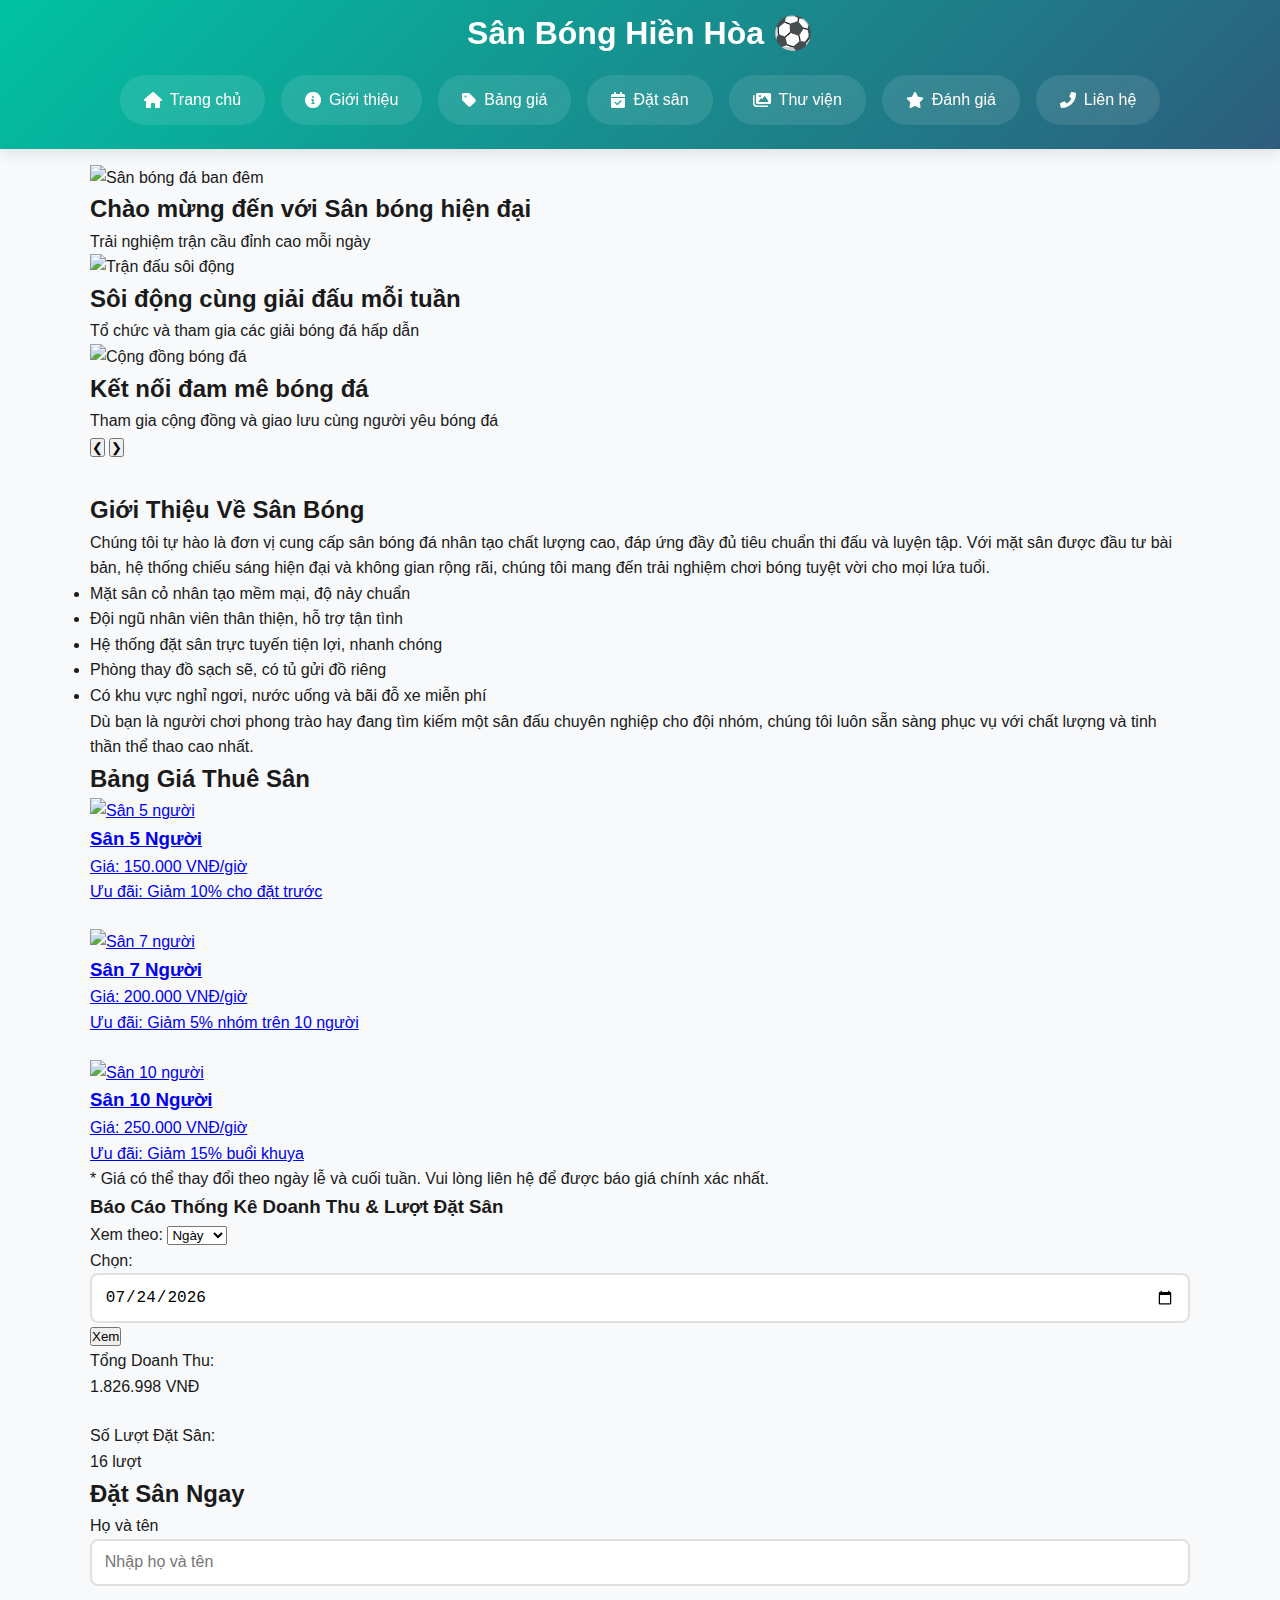
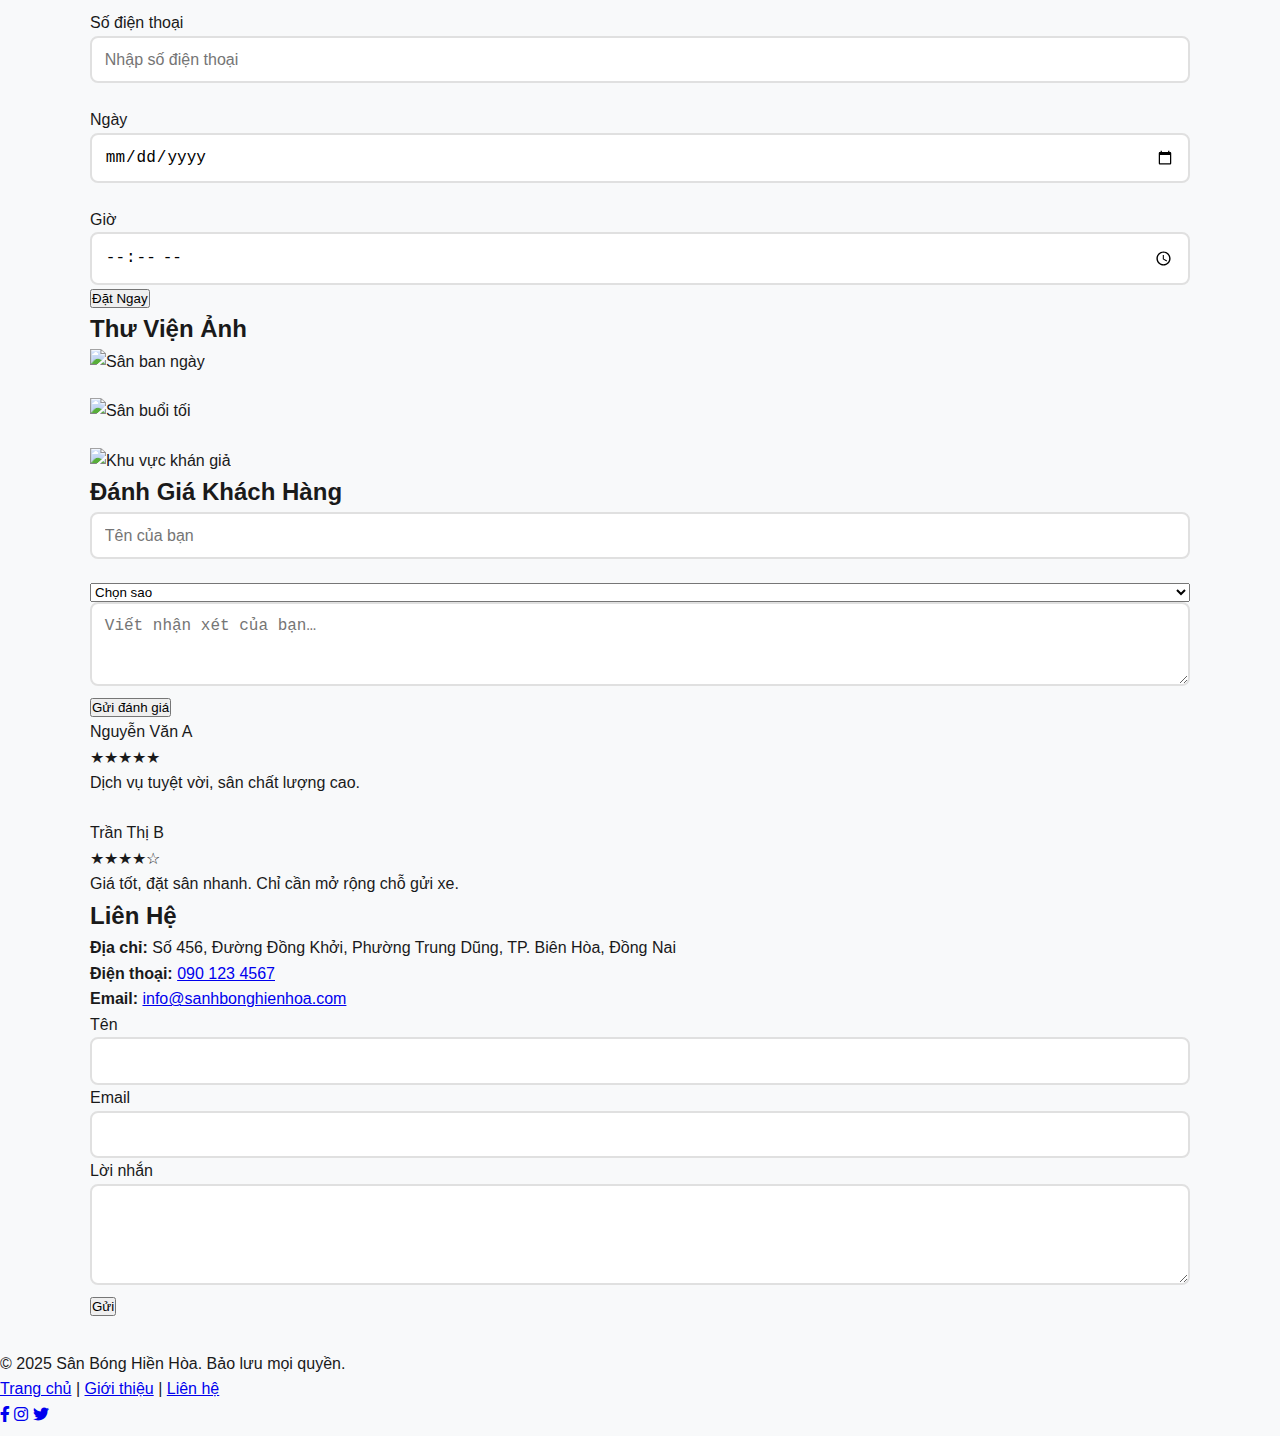
==== commit a21855cf: "update code" ====
--- a/index.html
+++ b/index.html
@@ -166,66 +166,74 @@
         </h2>
         <div class="grid grid-cols-1 sm:grid-cols-2 md:grid-cols-3 gap-6">
           <!-- Sân 5 người -->
-          <div
-            class="bg-gray-50 rounded-lg overflow-hidden shadow-md hover:shadow-xl transition-shadow duration-300"
-          >
-            <img
-              src="https://www.sanbongro.com.vn/uploads/supply/2019/01/07/thi_cong_san_bong_da_mini_5_nguoi_tiet_kiem.jpg"
-              alt="Sân 5 người"
-              class="w-full h-48 object-cover"
-            />
-            <div class="p-4">
-              <h3 class="text-2xl font-semibold text-gray-800 mb-2">
-                Sân 5 Người
-              </h3>
-              <p class="text-lg text-gray-700 mb-1">
-                Giá: <span class="font-bold">150.000 VNĐ/giờ</span>
-              </p>
-              <p class="text-sm text-gray-600">
-                Ưu đãi: Giảm 10% cho đặt trước
-              </p>
+          <a href="field-detail.html?type=5">
+            <div
+              class="bg-gray-50 rounded-lg overflow-hidden shadow-md hover:shadow-xl transition-shadow duration-300"
+            >
+              <img
+                src="https://www.sanbongro.com.vn/uploads/supply/2019/01/07/thi_cong_san_bong_da_mini_5_nguoi_tiet_kiem.jpg"
+                alt="Sân 5 người"
+                class="w-full h-48 object-cover"
+              />
+              <div class="p-4">
+                <h3 class="text-2xl font-semibold text-gray-800 mb-2">
+                  Sân 5 Người
+                </h3>
+                <p class="text-lg text-gray-700 mb-1">
+                  Giá: <span class="font-bold">150.000 VNĐ/giờ</span>
+                </p>
+                <p class="text-sm text-gray-600">
+                  Ưu đãi: Giảm 10% cho đặt trước
+                </p>
+              </div>
             </div>
-          </div>
+          </a>
+
           <!-- Sân 7 người -->
-          <div
-            class="bg-gray-50 rounded-lg overflow-hidden shadow-md hover:shadow-xl transition-shadow duration-300"
-          >
-            <img
-              src="https://sonsanepoxy.vn/wp-content/uploads/2023/08/kich-thuoc-san-bong-da-1.jpg"
-              alt="Sân 7 người"
-              class="w-full h-48 object-cover"
-            />
-            <div class="p-4">
-              <h3 class="text-2xl font-semibold text-gray-800 mb-2">
-                Sân 7 Người
-              </h3>
-              <p class="text-lg text-gray-700 mb-1">
-                Giá: <span class="font-bold">200.000 VNĐ/giờ</span>
-              </p>
-              <p class="text-sm text-gray-600">
-                Ưu đãi: Giảm 5% nhóm trên 10 người
-              </p>
+          <a href="field-detail.html?type=7">
+            <div
+              class="bg-gray-50 rounded-lg overflow-hidden shadow-md hover:shadow-xl transition-shadow duration-300"
+            >
+              <img
+                src="https://sonsanepoxy.vn/wp-content/uploads/2023/08/kich-thuoc-san-bong-da-1.jpg"
+                alt="Sân 7 người"
+                class="w-full h-48 object-cover"
+              />
+              <div class="p-4">
+                <h3 class="text-2xl font-semibold text-gray-800 mb-2">
+                  Sân 7 Người
+                </h3>
+                <p class="text-lg text-gray-700 mb-1">
+                  Giá: <span class="font-bold">200.000 VNĐ/giờ</span>
+                </p>
+                <p class="text-sm text-gray-600">
+                  Ưu đãi: Giảm 5% nhóm trên 10 người
+                </p>
+              </div>
             </div>
-          </div>
+          </a>
+
           <!-- Sân 10 người -->
-          <div
-            class="bg-gray-50 rounded-lg overflow-hidden shadow-md hover:shadow-xl transition-shadow duration-300"
-          >
-            <img
-              src="https://bizweb.dktcdn.net/100/017/070/files/kich-thuoc-san-bong-da-1-jpeg.jpg?v=1671246300021"
-              alt="Sân 10 người"
-              class="w-full h-48 object-cover"
-            />
-            <div class="p-4">
-              <h3 class="text-2xl font-semibold text-gray-800 mb-2">
-                Sân 10 Người
-              </h3>
-              <p class="text-lg text-gray-700 mb-1">
-                Giá: <span class="font-bold">250.000 VNĐ/giờ</span>
-              </p>
-              <p class="text-sm text-gray-600">Ưu đãi: Giảm 15% buổi khuya</p>
+          <a href="field-detail.html?type=10">
+            <div
+              class="bg-gray-50 rounded-lg overflow-hidden shadow-md hover:shadow-xl transition-shadow duration-300"
+            >
+              <img
+                src="https://bizweb.dktcdn.net/100/017/070/files/kich-thuoc-san-bong-da-1-jpeg.jpg?v=1671246300021"
+                alt="Sân 10 người"
+                class="w-full h-48 object-cover"
+              />
+              <div class="p-4">
+                <h3 class="text-2xl font-semibold text-gray-800 mb-2">
+                  Sân 10 Người
+                </h3>
+                <p class="text-lg text-gray-700 mb-1">
+                  Giá: <span class="font-bold">250.000 VNĐ/giờ</span>
+                </p>
+                <p class="text-sm text-gray-600">Ưu đãi: Giảm 15% buổi khuya</p>
+              </div>
             </div>
-          </div>
+          </a>
         </div>
         <p class="text-sm text-gray-500 mt-6 text-center">
           * Giá có thể thay đổi theo ngày lễ và cuối tuần. Vui lòng liên hệ để
--- a/styles.css
+++ b/styles.css
@@ -28,6 +28,7 @@
   max-width: 1200px;
   margin: 0 auto;
   padding: 1.5rem 1rem;
+  padding-top: 0.5rem !important;
   display: flex;
   flex-direction: column;
   align-items: center;
